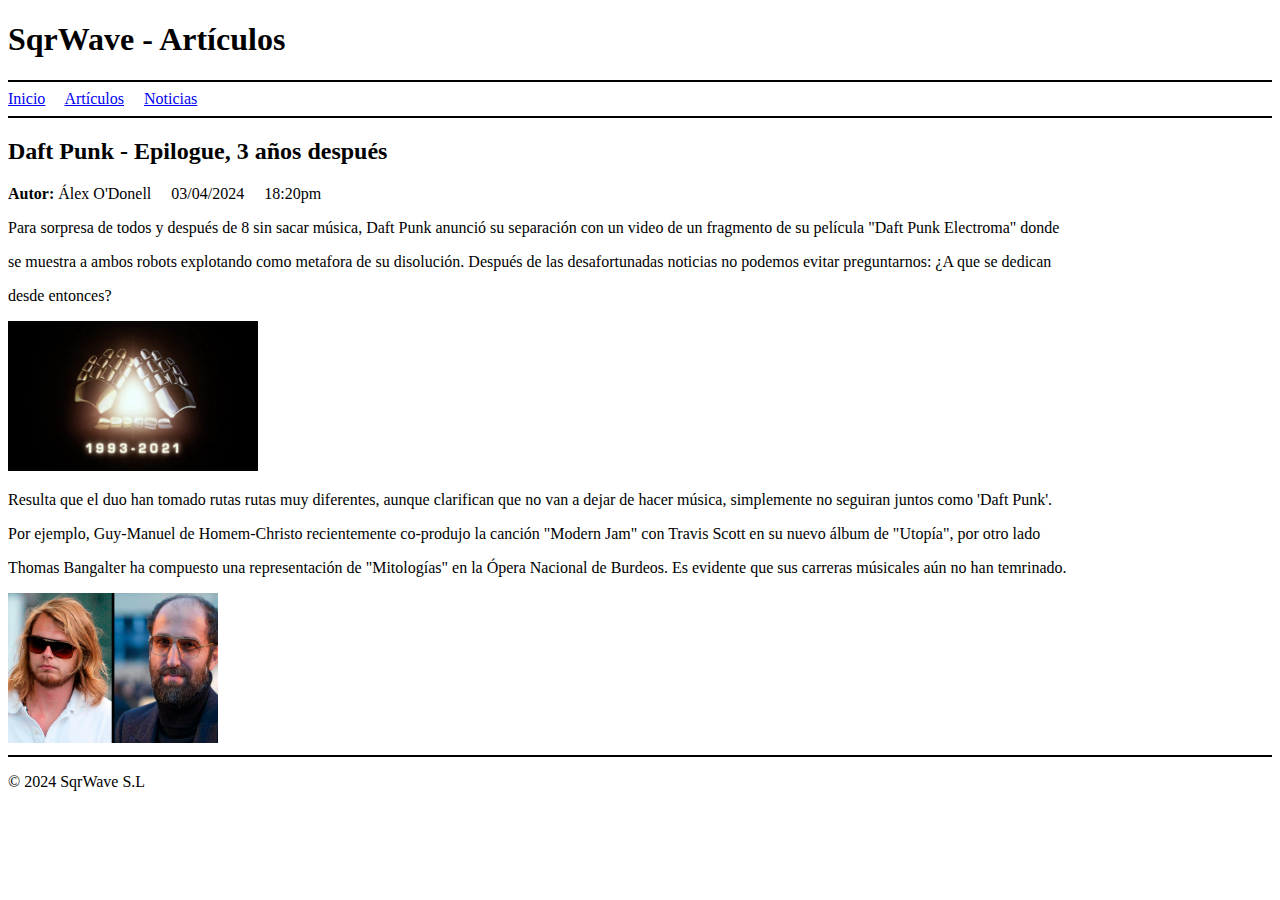
==== pages/articuloDP.html @ 83c9e693 "Añadido un portal de artículos WIP" ====
<!DOCTYPE html>
<html lang="es">

<head>
    <link rel="icon" type="image/favicon.ico" href="../images\favicon.ico">
    <!--<link rel="stylesheet" href="../styles/Estilo1.css">-->
    <meta charset="UTF-8">
    <meta name="viewport" content="width=device-width, initial-scale=1.0">
    <title>SqrWave - Artículos</title>
</head>

<body>
    <header>
        <h1>SqrWave - Artículos</h1>
        <hr width="" color="black">
        <nav>
            <a href="../index.html">Inicio</a>&nbsp;&nbsp;&nbsp;&nbsp;
            <a href="articulos.html">Artículos</a>&nbsp;&nbsp;&nbsp;&nbsp;
            <a href="noticias.html">Noticias</a>&nbsp;&nbsp;&nbsp;&nbsp;
            <!-- <a href="reseñas.html">Reseñas</a>&nbsp;&nbsp;&nbsp;&nbsp;
            <a href="foro.html">Foro</a> -->
        </nav>
        <hr width="" color="black">
    </header>
    <main>
        <article>
            <div>
                <h2>Daft Punk - Epilogue, 3 años después</h2>
            </div>
            <section>
                <p><strong>Autor:</strong> Álex
                    O'Donell&nbsp;&nbsp;&nbsp;&nbsp;&nbsp;03/04/2024&nbsp;&nbsp;&nbsp;&nbsp;&nbsp;18:20pm</p>
            </section>
            <p>Para sorpresa de todos y después de 8 sin sacar música, Daft Punk anunció su separación con un video de
                un fragmento de su película "Daft Punk Electroma" donde</p>
            <p>se muestra a ambos robots explotando como metafora de su disolución. Después de las desafortunadas
                noticias no podemos evitar preguntarnos: ¿A que se dedican</p>
            <p> desde entonces?</p>
            <section>
                <img width="250" height="150" title="Foto representando la separación del grupo"
                    alt="Foto representando la separación del grupo" src="../images/epilogue.jpg" />
            </section>
            <p>Resulta que el duo han tomado rutas rutas muy diferentes, aunque clarifican que no van a dejar de hacer música, simplemente no seguiran juntos como 'Daft Punk'.</p>
            <p>Por ejemplo, Guy-Manuel de Homem-Christo recientemente co-produjo la canción "Modern Jam" con Travis Scott en su nuevo álbum de "Utopía", por otro lado</p>
            <p>Thomas Bangalter ha compuesto una representación de "Mitologías" en la Ópera Nacional de Burdeos. Es evidente que sus carreras músicales aún no han temrinado.</p>
            <section><img width="210" height="150" title="" alt="" src="../images/duo.png" /></section>
        </article>
    </main>
    <footer>
        <hr width="" color="black">
        <p>&copy; 2024 SqrWave S.L</p>
    </footer>
</body>

</html>
---- styles/Estilo1.css ----
@font-face {
    font-family: 'Cascadia Code';
    src: url('/Newspaper/components/Cascadia Code Font/CascadiaCode.ttf') format('truetype');
  }
  
  body {
    font-family: 'Cascadia Code', 'Segoe UI', Tahoma, Geneva, Verdana, sans-serif; 
  }

header  {
color: rgb(101, 0, 121);
  }
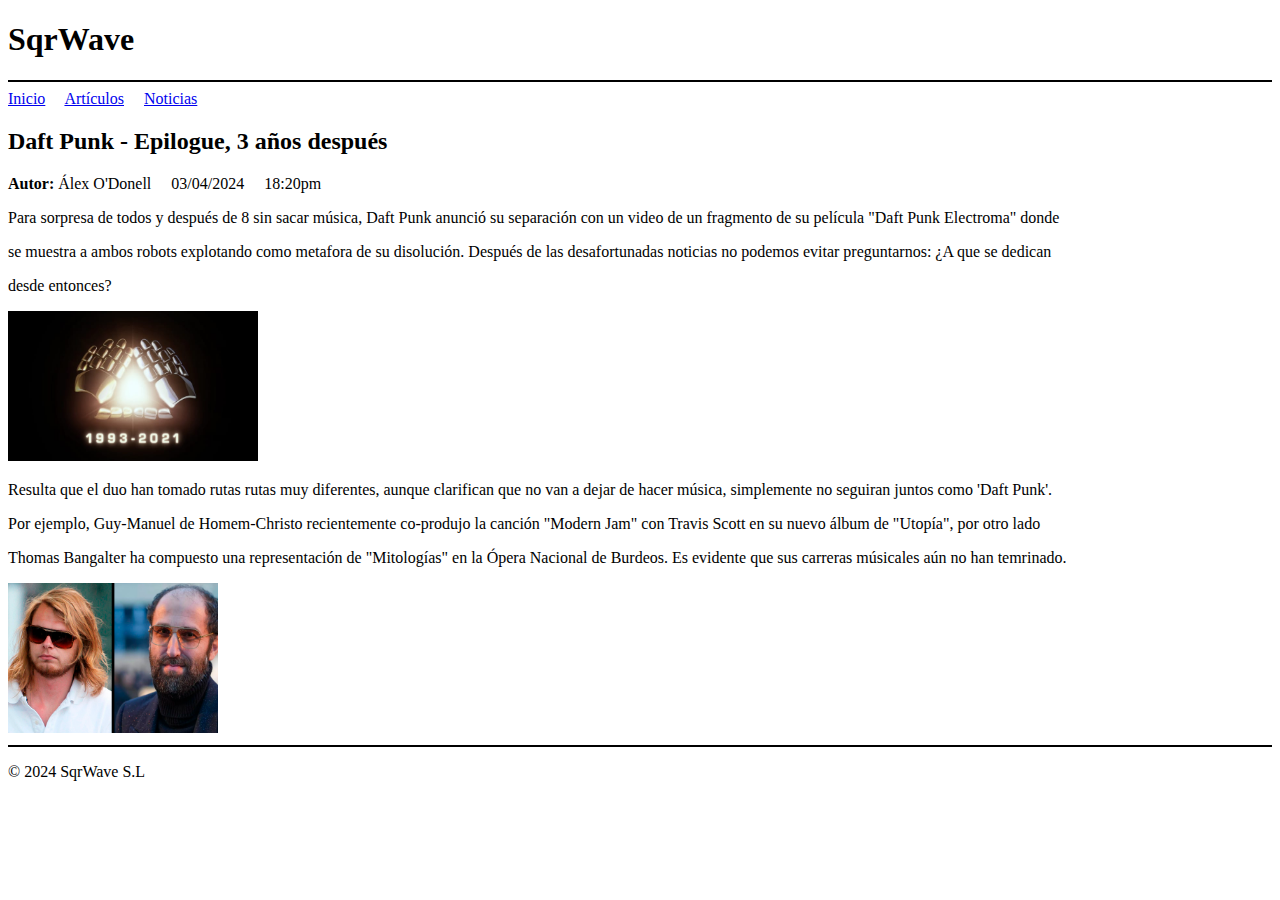
==== commit 528f71b0: "Portal de artículos sin CSS" ====
--- a/pages/articuloDP.html
+++ b/pages/articuloDP.html
@@ -11,7 +11,7 @@
 
 <body>
     <header>
-        <h1>SqrWave - Artículos</h1>
+        <h1>SqrWave</h1>
         <hr width="" color="black">
         <nav>
             <a href="../index.html">Inicio</a>&nbsp;&nbsp;&nbsp;&nbsp;
@@ -20,7 +20,7 @@
             <!-- <a href="reseñas.html">Reseñas</a>&nbsp;&nbsp;&nbsp;&nbsp;
             <a href="foro.html">Foro</a> -->
         </nav>
-        <hr width="" color="black">
+        </section>
     </header>
     <main>
         <article>
@@ -40,9 +40,12 @@
                 <img width="250" height="150" title="Foto representando la separación del grupo"
                     alt="Foto representando la separación del grupo" src="../images/epilogue.jpg" />
             </section>
-            <p>Resulta que el duo han tomado rutas rutas muy diferentes, aunque clarifican que no van a dejar de hacer música, simplemente no seguiran juntos como 'Daft Punk'.</p>
-            <p>Por ejemplo, Guy-Manuel de Homem-Christo recientemente co-produjo la canción "Modern Jam" con Travis Scott en su nuevo álbum de "Utopía", por otro lado</p>
-            <p>Thomas Bangalter ha compuesto una representación de "Mitologías" en la Ópera Nacional de Burdeos. Es evidente que sus carreras músicales aún no han temrinado.</p>
+            <p>Resulta que el duo han tomado rutas rutas muy diferentes, aunque clarifican que no van a dejar de hacer
+                música, simplemente no seguiran juntos como 'Daft Punk'.</p>
+            <p>Por ejemplo, Guy-Manuel de Homem-Christo recientemente co-produjo la canción "Modern Jam" con Travis
+                Scott en su nuevo álbum de "Utopía", por otro lado</p>
+            <p>Thomas Bangalter ha compuesto una representación de "Mitologías" en la Ópera Nacional de Burdeos. Es
+                evidente que sus carreras músicales aún no han temrinado.</p>
             <section><img width="210" height="150" title="" alt="" src="../images/duo.png" /></section>
         </article>
     </main>
--- a/styles/Estilo1.css
+++ b/styles/Estilo1.css
@@ -1,12 +1,12 @@
 @font-face {
-    font-family: 'Cascadia Code';
-    src: url('/Newspaper/components/Cascadia Code Font/CascadiaCode.ttf') format('truetype');
-  }
-  
-  body {
-    font-family: 'Cascadia Code', 'Segoe UI', Tahoma, Geneva, Verdana, sans-serif; 
-  }
+  font-family: 'Cascadia Code';
+  src: url('/Newspaper/components/Cascadia Code Font/CascadiaCode.ttf') format('truetype');
+}
 
-header  {
-color: rgb(101, 0, 121);
-  }+body {
+  font-family: 'Cascadia Code', 'Segoe UI', Tahoma, Geneva, Verdana, sans-serif;
+}
+
+header {
+  color: rgb(101, 0, 121);
+}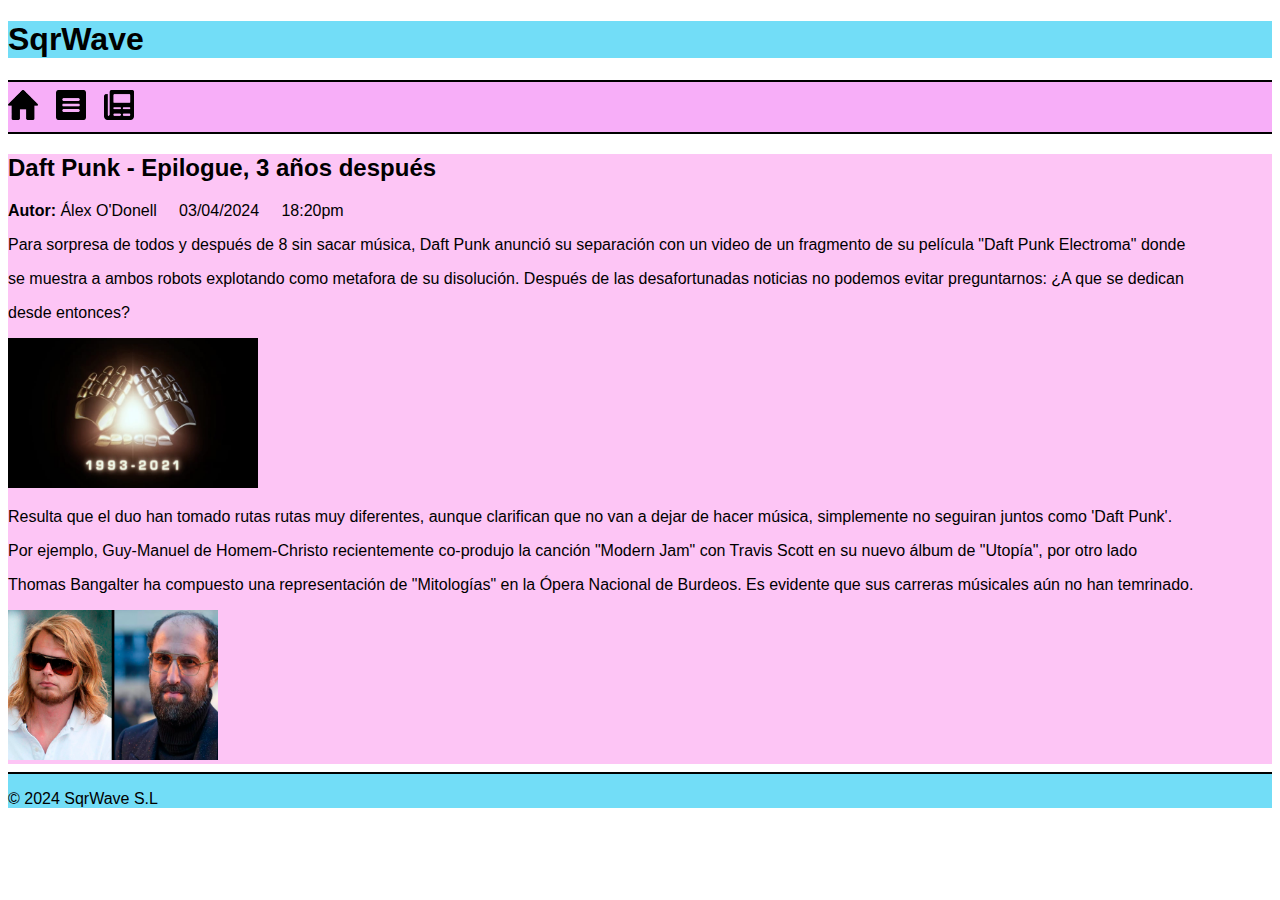
==== commit bbd152a8: "CSS, Estructura e Iconos" ====
--- a/pages/articuloDP.html
+++ b/pages/articuloDP.html
@@ -3,25 +3,27 @@
 
 <head>
     <link rel="icon" type="image/favicon.ico" href="../images\favicon.ico">
-    <!--<link rel="stylesheet" href="../styles/Estilo1.css">-->
+    <link rel="stylesheet" href="../styles/Estilo1.css">
     <meta charset="UTF-8">
     <meta name="viewport" content="width=device-width, initial-scale=1.0">
     <title>SqrWave - Artículos</title>
 </head>
 
+<header>
+    <h1>SqrWave</h1>
+</header>
+
 <body>
-    <header>
-        <h1>SqrWave</h1>
-        <hr width="" color="black">
-        <nav>
-            <a href="../index.html">Inicio</a>&nbsp;&nbsp;&nbsp;&nbsp;
-            <a href="articulos.html">Artículos</a>&nbsp;&nbsp;&nbsp;&nbsp;
-            <a href="noticias.html">Noticias</a>&nbsp;&nbsp;&nbsp;&nbsp;
-            <!-- <a href="reseñas.html">Reseñas</a>&nbsp;&nbsp;&nbsp;&nbsp;
-            <a href="foro.html">Foro</a> -->
-        </nav>
-        </section>
-    </header>
+    <nav>
+        <hr color="black">
+        <a href="../index.html"><img src="../images/inicio.png" width="30" height="30"></a>&nbsp;&nbsp;&nbsp;
+        <a href="articulos.html"><img src="../images/articulos.png" width="30" height="30"></a>&nbsp;&nbsp;&nbsp;
+        <a href="noticias.html"><img src="../images/noticias.png" width="30" height="30"></a>&nbsp;&nbsp;&nbsp;
+        <!-- <a href="reseñas.html">Reseñas</a>&nbsp;&nbsp;&nbsp;&nbsp;
+                <a href="foro.html">Foro</a> -->
+        <!--Uso la etiqueta &nbsp; para separar cada hipervínculo puesto que aún no sabemos css-->
+        <hr color="black">
+    </nav>
     <main>
         <article>
             <div>
@@ -49,10 +51,10 @@
             <section><img width="210" height="150" title="" alt="" src="../images/duo.png" /></section>
         </article>
     </main>
-    <footer>
-        <hr width="" color="black">
-        <p>&copy; 2024 SqrWave S.L</p>
-    </footer>
 </body>
+<footer>
+    <hr width="" color="black">
+    <p>&copy; 2024 SqrWave S.L</p>
+</footer>
 
 </html>--- a/styles/Estilo1.css
+++ b/styles/Estilo1.css
@@ -5,8 +5,26 @@
 
 body {
   font-family: 'Cascadia Code', 'Segoe UI', Tahoma, Geneva, Verdana, sans-serif;
+
+}
+
+main {
+  background-color: #FDC5F5;
 }
 
 header {
-  color: rgb(101, 0, 121);
+  color: black;
+  background-color: #72DDF7;
+}
+
+nav {
+  background-color: #F7AEF8;
+}
+
+aside {
+  background-color: #F7AEF8;
+}
+
+footer {
+  background-color: #72DDF7;
 }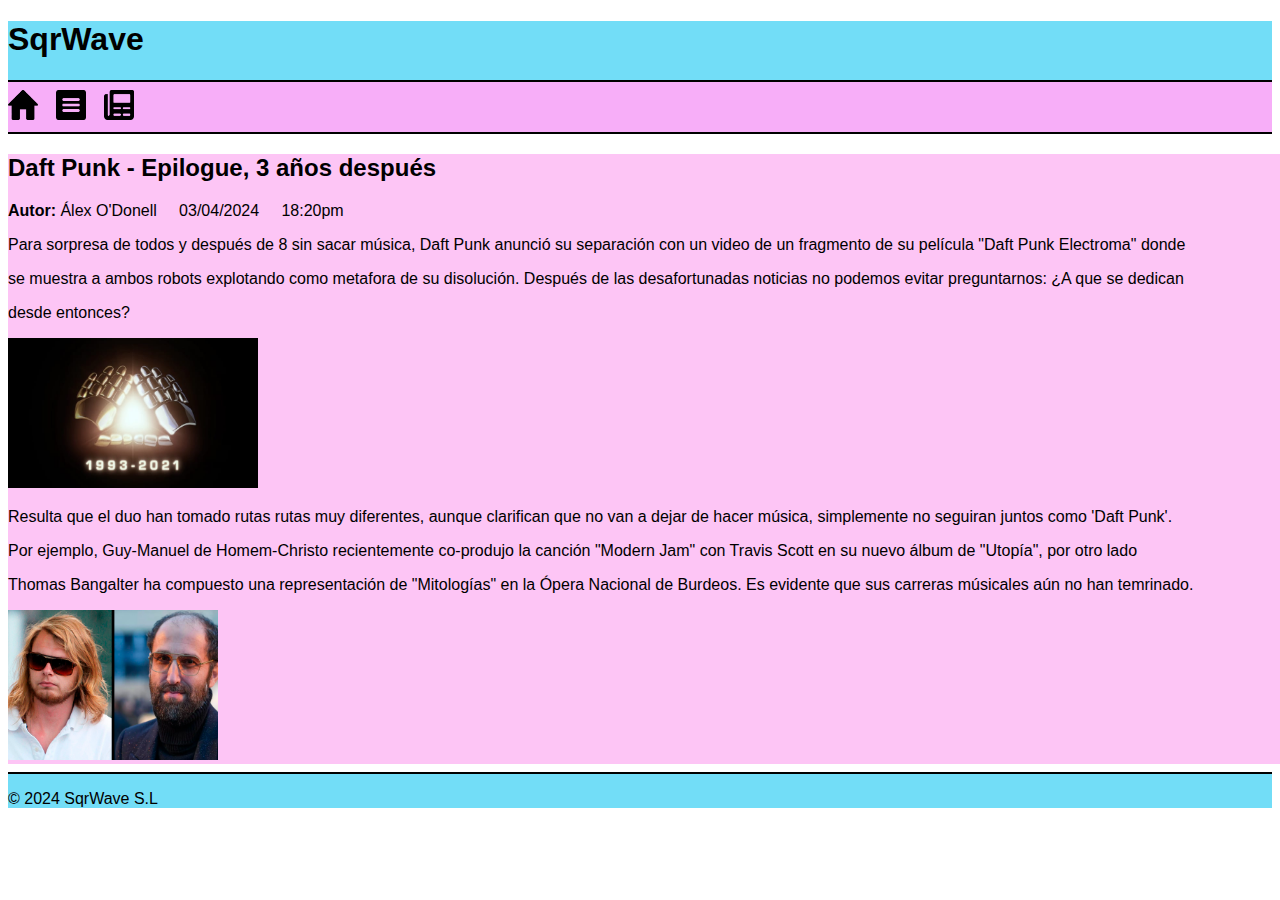
==== commit a16115fd: "Reestructurada la web y el CSS" ====
--- a/pages/articuloDP.html
+++ b/pages/articuloDP.html
@@ -11,46 +11,50 @@
 
 <header>
     <h1>SqrWave</h1>
-</header>
-
-<body>
     <nav>
         <hr color="black">
         <a href="../index.html"><img src="../images/inicio.png" width="30" height="30"></a>&nbsp;&nbsp;&nbsp;
         <a href="articulos.html"><img src="../images/articulos.png" width="30" height="30"></a>&nbsp;&nbsp;&nbsp;
         <a href="noticias.html"><img src="../images/noticias.png" width="30" height="30"></a>&nbsp;&nbsp;&nbsp;
         <!-- <a href="reseñas.html">Reseñas</a>&nbsp;&nbsp;&nbsp;&nbsp;
-                <a href="foro.html">Foro</a> -->
+                    <a href="foro.html">Foro</a> -->
         <!--Uso la etiqueta &nbsp; para separar cada hipervínculo puesto que aún no sabemos css-->
         <hr color="black">
     </nav>
-    <main>
-        <article>
-            <div>
-                <h2>Daft Punk - Epilogue, 3 años después</h2>
-            </div>
-            <section>
-                <p><strong>Autor:</strong> Álex
-                    O'Donell&nbsp;&nbsp;&nbsp;&nbsp;&nbsp;03/04/2024&nbsp;&nbsp;&nbsp;&nbsp;&nbsp;18:20pm</p>
-            </section>
-            <p>Para sorpresa de todos y después de 8 sin sacar música, Daft Punk anunció su separación con un video de
-                un fragmento de su película "Daft Punk Electroma" donde</p>
-            <p>se muestra a ambos robots explotando como metafora de su disolución. Después de las desafortunadas
-                noticias no podemos evitar preguntarnos: ¿A que se dedican</p>
-            <p> desde entonces?</p>
-            <section>
-                <img width="250" height="150" title="Foto representando la separación del grupo"
-                    alt="Foto representando la separación del grupo" src="../images/epilogue.jpg" />
-            </section>
-            <p>Resulta que el duo han tomado rutas rutas muy diferentes, aunque clarifican que no van a dejar de hacer
-                música, simplemente no seguiran juntos como 'Daft Punk'.</p>
-            <p>Por ejemplo, Guy-Manuel de Homem-Christo recientemente co-produjo la canción "Modern Jam" con Travis
-                Scott en su nuevo álbum de "Utopía", por otro lado</p>
-            <p>Thomas Bangalter ha compuesto una representación de "Mitologías" en la Ópera Nacional de Burdeos. Es
-                evidente que sus carreras músicales aún no han temrinado.</p>
-            <section><img width="210" height="150" title="" alt="" src="../images/duo.png" /></section>
-        </article>
-    </main>
+</header>
+
+<body>
+    <section class="pagina">
+        <main>
+            <article>
+                <div>
+                    <h2>Daft Punk - Epilogue, 3 años después</h2>
+                </div>
+                <section>
+                    <p><strong>Autor:</strong> Álex
+                        O'Donell&nbsp;&nbsp;&nbsp;&nbsp;&nbsp;03/04/2024&nbsp;&nbsp;&nbsp;&nbsp;&nbsp;18:20pm</p>
+                </section>
+                <p>Para sorpresa de todos y después de 8 sin sacar música, Daft Punk anunció su separación con un video
+                    de
+                    un fragmento de su película "Daft Punk Electroma" donde</p>
+                <p>se muestra a ambos robots explotando como metafora de su disolución. Después de las desafortunadas
+                    noticias no podemos evitar preguntarnos: ¿A que se dedican</p>
+                <p> desde entonces?</p>
+                <section>
+                    <img width="250" height="150" title="Foto representando la separación del grupo"
+                        alt="Foto representando la separación del grupo" src="../images/epilogue.jpg" />
+                </section>
+                <p>Resulta que el duo han tomado rutas rutas muy diferentes, aunque clarifican que no van a dejar de
+                    hacer
+                    música, simplemente no seguiran juntos como 'Daft Punk'.</p>
+                <p>Por ejemplo, Guy-Manuel de Homem-Christo recientemente co-produjo la canción "Modern Jam" con Travis
+                    Scott en su nuevo álbum de "Utopía", por otro lado</p>
+                <p>Thomas Bangalter ha compuesto una representación de "Mitologías" en la Ópera Nacional de Burdeos. Es
+                    evidente que sus carreras músicales aún no han temrinado.</p>
+                <section><img width="210" height="150" title="" alt="" src="../images/duo.png" /></section>
+            </article>
+        </main>
+    </section>
 </body>
 <footer>
     <hr width="" color="black">
--- a/styles/Estilo1.css
+++ b/styles/Estilo1.css
@@ -5,7 +5,6 @@
 
 body {
   font-family: 'Cascadia Code', 'Segoe UI', Tahoma, Geneva, Verdana, sans-serif;
-
 }
 
 main {
@@ -19,12 +18,25 @@
 
 nav {
   background-color: #F7AEF8;
+
 }
 
 aside {
   background-color: #F7AEF8;
+  float: right;
+  width: 244px;
 }
 
 footer {
   background-color: #72DDF7;
+}
+
+.fotos {
+  border: 2px solid;
+  color: black;
+}
+
+.pagina {
+  width: 1600px;
+  margin: auto;
 }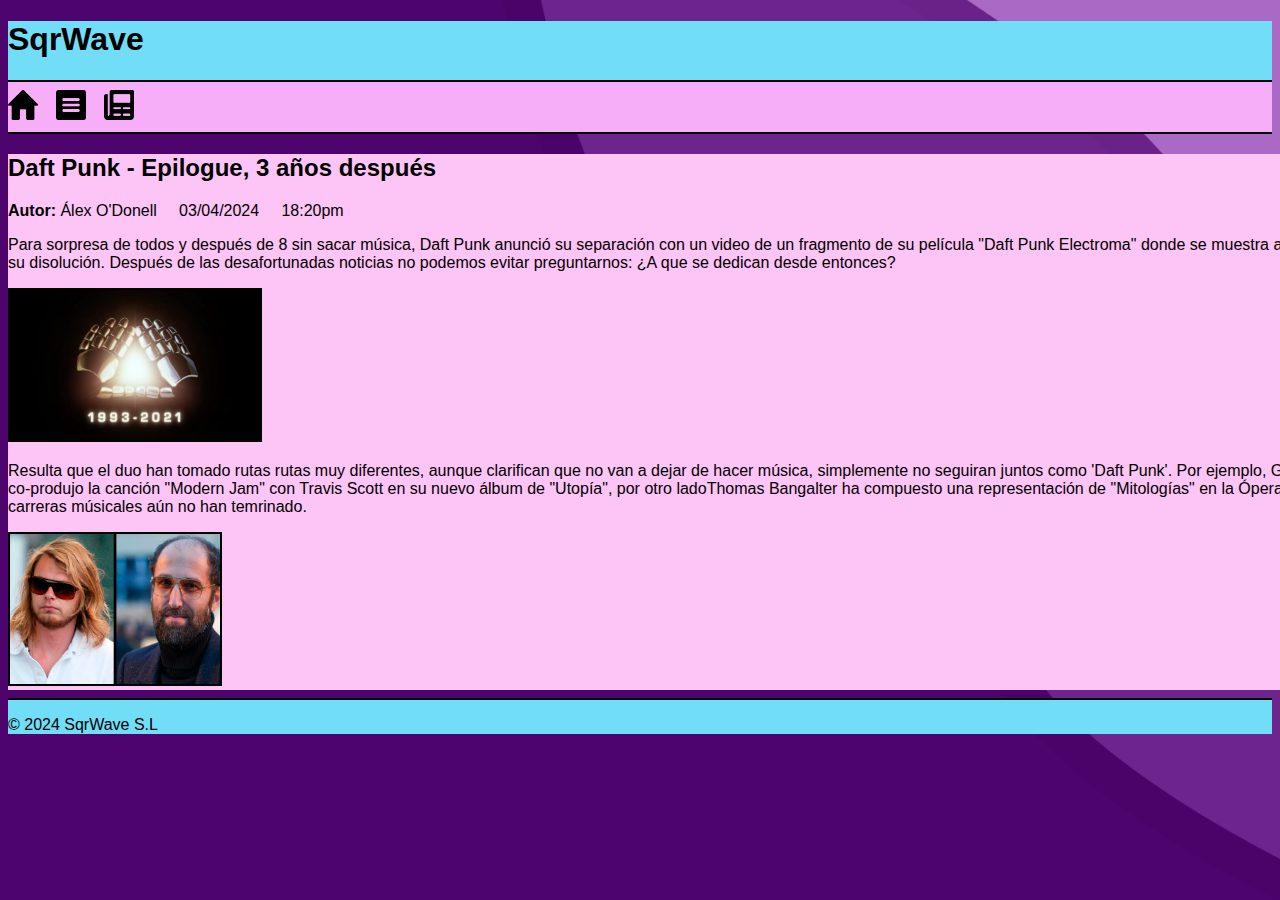
==== commit 852a9621: "Aplicada reestructura al resto de webs" ====
--- a/pages/articuloDP.html
+++ b/pages/articuloDP.html
@@ -6,7 +6,7 @@
     <link rel="stylesheet" href="../styles/Estilo1.css">
     <meta charset="UTF-8">
     <meta name="viewport" content="width=device-width, initial-scale=1.0">
-    <title>SqrWave - Artículos</title>
+    <title>SqrWave</title>
 </head>
 
 <header>
@@ -35,23 +35,20 @@
                         O'Donell&nbsp;&nbsp;&nbsp;&nbsp;&nbsp;03/04/2024&nbsp;&nbsp;&nbsp;&nbsp;&nbsp;18:20pm</p>
                 </section>
                 <p>Para sorpresa de todos y después de 8 sin sacar música, Daft Punk anunció su separación con un video
-                    de
-                    un fragmento de su película "Daft Punk Electroma" donde</p>
-                <p>se muestra a ambos robots explotando como metafora de su disolución. Después de las desafortunadas
-                    noticias no podemos evitar preguntarnos: ¿A que se dedican</p>
-                <p> desde entonces?</p>
+                    de un fragmento de su película "Daft Punk Electroma" donde se muestra a ambos robots explotando como
+                    metafora de su disolución. Después de las desafortunadas noticias no podemos evitar preguntarnos: ¿A
+                    que se dedican desde entonces?</p>
                 <section>
-                    <img width="250" height="150" title="Foto representando la separación del grupo"
+                    <img class="fotos" width="250" height="150" title="Foto representando la separación del grupo"
                         alt="Foto representando la separación del grupo" src="../images/epilogue.jpg" />
                 </section>
                 <p>Resulta que el duo han tomado rutas rutas muy diferentes, aunque clarifican que no van a dejar de
-                    hacer
-                    música, simplemente no seguiran juntos como 'Daft Punk'.</p>
-                <p>Por ejemplo, Guy-Manuel de Homem-Christo recientemente co-produjo la canción "Modern Jam" con Travis
-                    Scott en su nuevo álbum de "Utopía", por otro lado</p>
-                <p>Thomas Bangalter ha compuesto una representación de "Mitologías" en la Ópera Nacional de Burdeos. Es
-                    evidente que sus carreras músicales aún no han temrinado.</p>
-                <section><img width="210" height="150" title="" alt="" src="../images/duo.png" /></section>
+                    hacer música, simplemente no seguiran juntos como 'Daft Punk'. Por ejemplo, Guy-Manuel de
+                    Homem-Christo recientemente co-produjo la canción "Modern Jam" con Travis Scott en su nuevo álbum de
+                    "Utopía", por otro ladoThomas Bangalter ha compuesto una representación de "Mitologías" en la Ópera
+                    Nacional de Burdeos. Esevidente que sus carreras músicales aún no han temrinado.</p>
+                <section><img class="fotos" width="210" height="150" title="" alt="" src="../images/duo.png" />
+                </section>
             </article>
         </main>
     </section>
--- a/styles/Estilo1.css
+++ b/styles/Estilo1.css
@@ -5,6 +5,13 @@
 
 body {
   font-family: 'Cascadia Code', 'Segoe UI', Tahoma, Geneva, Verdana, sans-serif;
+
+  background-image: url('../images/fondo.jpg');
+
+  background-size: cover;
+
+  background-attachment: fixed;
+
 }
 
 main {
@@ -29,6 +36,7 @@
 
 footer {
   background-color: #72DDF7;
+
 }
 
 .fotos {
@@ -39,4 +47,4 @@
 .pagina {
   width: 1600px;
   margin: auto;
-}+}
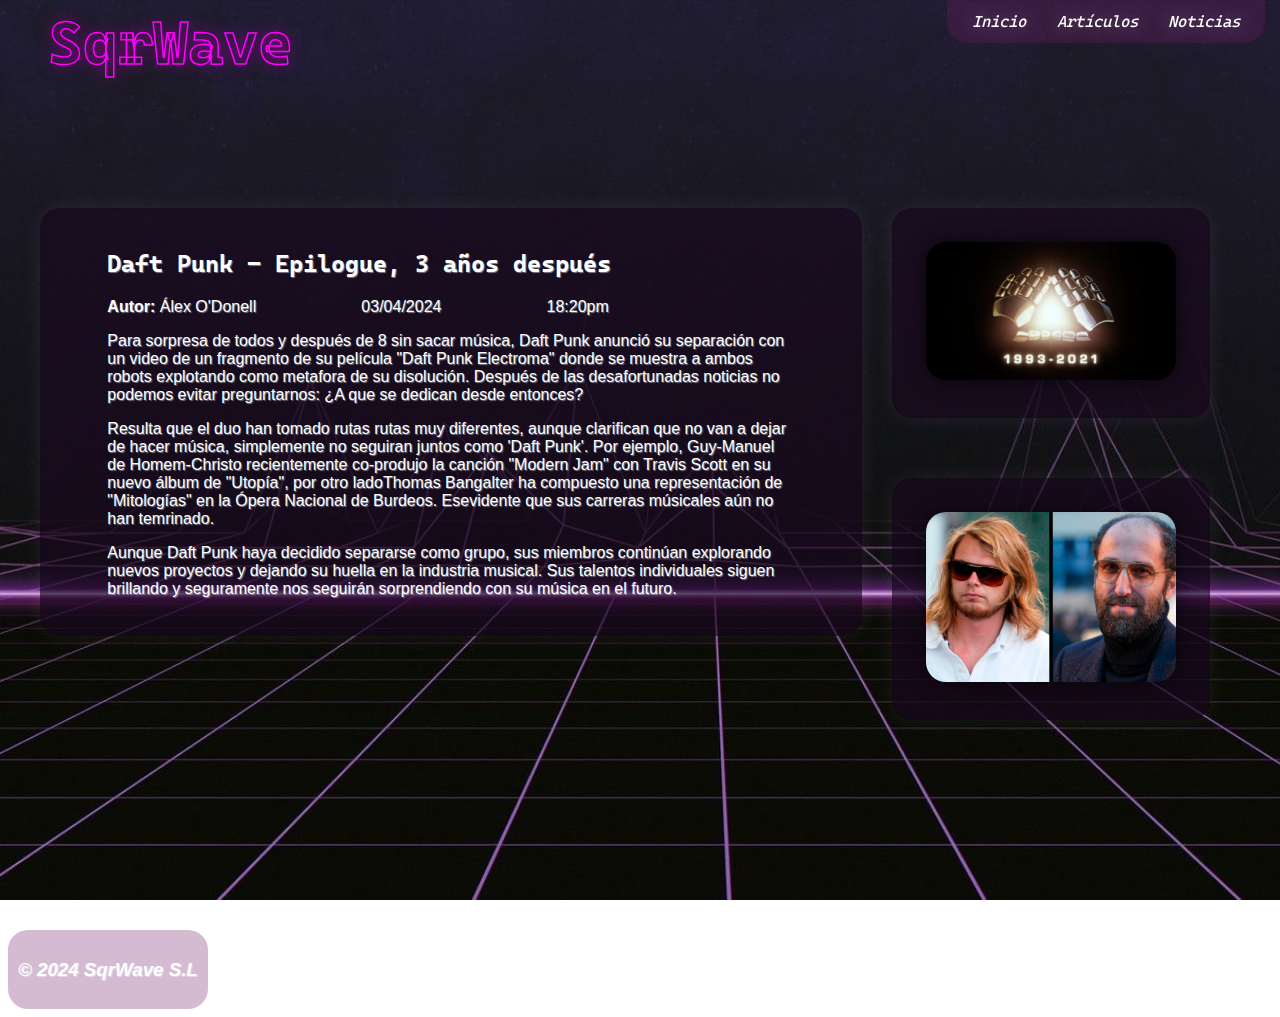
==== commit 0ae21dca: "Commit de pequeños retoques finales" ====
--- a/pages/articuloDP.html
+++ b/pages/articuloDP.html
@@ -1,61 +1,68 @@
-<!DOCTYPE html>
-<html lang="es">
-
-<head>
-    <link rel="icon" type="image/favicon.ico" href="../images\favicon.ico">
-    <link rel="stylesheet" href="../styles/Estilo1.css">
-    <meta charset="UTF-8">
-    <meta name="viewport" content="width=device-width, initial-scale=1.0">
-    <title>SqrWave</title>
-</head>
-
-<header>
-    <h1>SqrWave</h1>
-    <nav>
-        <hr color="black">
-        <a href="../index.html"><img src="../images/inicio.png" width="30" height="30"></a>&nbsp;&nbsp;&nbsp;
-        <a href="articulos.html"><img src="../images/articulos.png" width="30" height="30"></a>&nbsp;&nbsp;&nbsp;
-        <a href="noticias.html"><img src="../images/noticias.png" width="30" height="30"></a>&nbsp;&nbsp;&nbsp;
-        <!-- <a href="reseñas.html">Reseñas</a>&nbsp;&nbsp;&nbsp;&nbsp;
-                    <a href="foro.html">Foro</a> -->
-        <!--Uso la etiqueta &nbsp; para separar cada hipervínculo puesto que aún no sabemos css-->
-        <hr color="black">
-    </nav>
-</header>
-
-<body>
-    <section class="pagina">
-        <main>
-            <article>
-                <div>
-                    <h2>Daft Punk - Epilogue, 3 años después</h2>
-                </div>
-                <section>
-                    <p><strong>Autor:</strong> Álex
-                        O'Donell&nbsp;&nbsp;&nbsp;&nbsp;&nbsp;03/04/2024&nbsp;&nbsp;&nbsp;&nbsp;&nbsp;18:20pm</p>
-                </section>
-                <p>Para sorpresa de todos y después de 8 sin sacar música, Daft Punk anunció su separación con un video
-                    de un fragmento de su película "Daft Punk Electroma" donde se muestra a ambos robots explotando como
-                    metafora de su disolución. Después de las desafortunadas noticias no podemos evitar preguntarnos: ¿A
-                    que se dedican desde entonces?</p>
-                <section>
-                    <img class="fotos" width="250" height="150" title="Foto representando la separación del grupo"
-                        alt="Foto representando la separación del grupo" src="../images/epilogue.jpg" />
-                </section>
-                <p>Resulta que el duo han tomado rutas rutas muy diferentes, aunque clarifican que no van a dejar de
-                    hacer música, simplemente no seguiran juntos como 'Daft Punk'. Por ejemplo, Guy-Manuel de
-                    Homem-Christo recientemente co-produjo la canción "Modern Jam" con Travis Scott en su nuevo álbum de
-                    "Utopía", por otro ladoThomas Bangalter ha compuesto una representación de "Mitologías" en la Ópera
-                    Nacional de Burdeos. Esevidente que sus carreras músicales aún no han temrinado.</p>
-                <section><img class="fotos" width="210" height="150" title="" alt="" src="../images/duo.png" />
-                </section>
-            </article>
-        </main>
-    </section>
-</body>
-<footer>
-    <hr width="" color="black">
-    <p>&copy; 2024 SqrWave S.L</p>
-</footer>
-
+<!DOCTYPE html>
+<html lang="es">
+
+<head>
+    <link rel="icon" type="image/favicon.ico" href="../images\favicon.ico">
+    <link rel="stylesheet" href="../styles/Estilo1.css">
+    <meta charset="UTF-8">
+    <meta name="viewport" content="width=device-width, initial-scale=1.0">
+    <title>SqrWave</title>
+</head>
+
+<header>
+    <section class="cabeceraTitle">
+        <h1 class="webTitle">SqrWave</h1>
+    </section>
+    <section class="cabeceraIcons">
+        <nav>
+            <a href="../index.html" class="icons">Inicio</a>
+            <a href="articulos.html" class="icons">Artículos</a>
+            <a href="noticias.html" class="icons">Noticias</a>
+        </nav>
+    </section>
+</header>
+
+<body>
+    <main class="paginaEscrito">
+        <!--Sección con el cuerpo del artículo-->
+        <article class="escrito">
+            <!--Titulo y autor del artículo-->
+            <h2 class="cabeceraEscrito">Daft Punk - Epilogue, 3 años después</h2>
+            <section class="autoria">
+                <p class="autorInfo"><strong>Autor:</strong> Álex O'Donell</p>
+                <p class="autorInfo">03/04/2024</p>
+                <p class="autorInfo">18:20pm</p>
+            </section>
+            <section>
+                <p>Para sorpresa de todos y después de 8 sin sacar música, Daft Punk anunció su separación con un video
+                    de un fragmento de su película "Daft Punk Electroma" donde se muestra a ambos robots explotando como
+                    metafora de su disolución. Después de las desafortunadas noticias no podemos evitar preguntarnos: ¿A
+                    que se dedican desde entonces?</p>
+                <p>Resulta que el duo han tomado rutas rutas muy diferentes, aunque clarifican que no van a dejar de
+                    hacer música, simplemente no seguiran juntos como 'Daft Punk'. Por ejemplo, Guy-Manuel de
+                    Homem-Christo recientemente co-produjo la canción "Modern Jam" con Travis Scott en su nuevo álbum de
+                    "Utopía", por otro ladoThomas Bangalter ha compuesto una representación de "Mitologías" en la Ópera
+                    Nacional de Burdeos. Esevidente que sus carreras músicales aún no han temrinado.</p>
+                <p>Aunque Daft Punk haya decidido separarse como grupo, sus miembros continúan explorando
+                    nuevos proyectos y dejando su huella en la industria musical. Sus talentos individuales siguen
+                    brillando y seguramente nos seguirán sorprendiendo con su música en el futuro.</p>
+            </section>
+        </article>
+        <!--Sección con las fotos y videos referentes al artículo-->
+        <aside class="ContenedorMultimedia">
+            <section class="multimedia">
+                <img class="fotosZoom DosCincoxUnoCinco" title="Foto representando la separación del grupo"
+                    alt="Foto representando la separación del grupo" src="../images/epilogue.jpg" />
+            </section>
+            <section class="multimedia">
+                <img class="fotosZoom DosCincoxUnoCinco" title="Foto de los integrantes" alt="Foto de los integrantes"
+                    src="../images/duo.png" />
+            </section>
+        </aside>
+    </main>
+    <footer>
+        <h3>&copy; 2024 SqrWave S.L</h3>
+    </footer>
+</body>
+
 </html>--- a/styles/Estilo1.css
+++ b/styles/Estilo1.css
@@ -1,50 +1,232 @@
-@font-face {
-  font-family: 'Cascadia Code';
-  src: url('/Newspaper/components/Cascadia Code Font/CascadiaCode.ttf') format('truetype');
-}
-
-body {
-  font-family: 'Cascadia Code', 'Segoe UI', Tahoma, Geneva, Verdana, sans-serif;
-
-  background-image: url('../images/fondo.jpg');
-
-  background-size: cover;
-
-  background-attachment: fixed;
-
-}
-
-main {
-  background-color: #FDC5F5;
-}
-
-header {
-  color: black;
-  background-color: #72DDF7;
-}
-
-nav {
-  background-color: #F7AEF8;
-
-}
-
-aside {
-  background-color: #F7AEF8;
-  float: right;
-  width: 244px;
-}
-
-footer {
-  background-color: #72DDF7;
-
-}
-
-.fotos {
-  border: 2px solid;
-  color: black;
-}
-
-.pagina {
-  width: 1600px;
-  margin: auto;
-}
+@font-face {
+  font-family: 'CustomFont';
+  src: url('../components/Cascadia Code Font/CascadiaCode.ttf');
+}
+
+body {
+  font-family: 'Trebuchet MS', 'Lucida Sans Unicode', 'Lucida Grande', 'Lucida Sans', Arial, sans-serif;
+  background-image: url('../images/fondo2.jpg');
+  background-size: cover;
+  background-attachment: fixed;
+  color: white;
+  text-shadow: 1px 1px 1px #ffffff73;
+}
+
+main {
+  width: 1200px;
+  margin: 100px auto 0;
+  top: 0;
+}
+
+.paginaEscrito {
+  justify-content: space-between;
+  display: flex;
+}
+
+.pagina,
+.escrito {
+  background-color: #19081fa1;
+  border: rgba(25, 8, 31, 0.03) 2px solid;
+  box-shadow: 0 0 20px rgba(255, 255, 255, 0.074);
+  padding: 20px;
+  border-radius: 20px;
+  margin-top: 30px;
+}
+
+.escrito {
+  width: 750px;
+  width: fit-content;
+  height: fit-content;
+}
+
+.escaparate {
+  margin-top: 40px;
+  display: flex;
+  justify-content: center;
+}
+
+.titulos {
+  font-family: 'CustomFont';
+  font-size: 30px;
+  font-weight: bold;
+  text-align: center;
+  color: rgba(255, 255, 255, 0);
+  -webkit-text-stroke: 1px rgb(255, 0, 255);
+  text-shadow: 0px 0px 15px rgba(146, 0, 146, 0.718);
+}
+
+.webTitle {
+  font-family: 'CustomFont';
+  font-size: 60px;
+  font-weight: bold;
+  margin: 0;
+  color: rgba(255, 255, 255, 0);
+  -webkit-text-stroke: 1.5px rgb(255, 0, 255);
+  text-shadow: 0px 0px 15px rgba(146, 0, 146, 0.718);
+}
+
+.cabeceraEscrito {
+  font-family: 'CustomFont';
+}
+
+.cabeceraTitle {
+  top: 0;
+  margin-left: 40px;
+  margin-right: 40px;
+}
+
+.cabeceraIcons {
+  z-index: 1;
+  padding: 10px;
+  top: 0;
+  position: fixed;
+  right: 15px;
+  border-bottom-left-radius: 20px;
+  border-bottom-right-radius: 20px;
+  background-color: rgba(116, 29, 102, 0.302);
+  border: rgba(25, 8, 31, 0.03) 2px solid;
+}
+
+a {
+  text-decoration: none;
+  text-shadow: none;
+  color: rgb(255, 0, 255);
+}
+
+.cabeceraEscrito,
+p {
+  padding-left: 1.2cm;
+  padding-right: 1.2cm;
+}
+
+.icons {
+  font-family: 'CustomFont';
+  margin-right: 13px;
+  margin-left: 13px;
+  text-decoration: none;
+  color: white;
+  text-shadow: 0px 0px 20px rgba(255, 255, 255, 0.434);
+  font-style: italic;
+  transition: transform 0.4s ease-in-out;
+}
+
+.icons:hover {
+  transform: scale(1.15);
+  color: rgb(255, 0, 255);
+}
+
+footer {
+  background-color: rgba(116, 29, 102, 0.302);
+  border-radius: 20px;
+  bottom: 0;
+  left: 10px;
+  margin-top: 180px;
+  padding: 10px;
+  display: inline-block;
+  text-shadow: 1px 1px 1px #ffffff73;
+  font-style: italic;
+}
+
+.contenedorFotos {
+  border-radius: 20px;
+  padding: 25px;
+  text-align: center;
+}
+
+.fotos {
+  height: 150px;
+  width: 150px;
+}
+
+.videos,
+.fotos,
+.fotosZoom {
+  color: black;
+  margin: 12px;
+  border-radius: 20px;
+  box-shadow: 0 0 20px rgb(0, 0, 0, 0.6);
+  transition: transform 0.4s ease-in-out;
+}
+
+.fotos:hover {
+  transform: scale(1.15);
+}
+
+.fotosZoom:hover {
+  transform: scale(1.5);
+  cursor: zoom-in;
+}
+
+.multimedia {
+  background-color: #19081fa1;
+  border: rgba(25, 8, 31, 0.03) 2px solid;
+  box-shadow: 0 0 20px rgba(255, 255, 255, 0.074);
+  padding: 20px;
+  border-radius: 20px;
+  margin: 30px;
+  width: fit-content;
+  height: fit-content;
+  display: inline-block;
+}
+
+.ContenedorMultimedia {
+  flex-direction: column;
+  width: fit-content;
+  height: fit-content;
+  display: flex;
+}
+
+#contenedorColumnas {
+  display: flex;
+  justify-content: space-between;
+  margin-top: 40px;
+}
+
+#ColumnaArt,
+#ColumnaNot {
+  width: 400px;
+  padding: 20px;
+  border-radius: 20px;
+  display: flex;
+  flex-direction: column;
+  align-items: center;
+  text-align: center;
+  background-color: rgba(25, 8, 31, 0.631);
+  border: rgba(25, 8, 31, 0.03) 2px solid;
+  box-shadow: 0 0 20px rgba(255, 255, 255, 0.074);
+}
+
+.contenedorClick {
+  margin-left: 30px;
+  margin-right: 30px;
+  height: 216px;
+  width: 410px;
+  display: flex;
+  flex-direction: row;
+  justify-content: center;
+  align-items: center;
+}
+
+.caption {
+  text-align: center;
+  padding-left: 0;
+  padding-right: 0;
+}
+
+.autorInfo {
+  margin-right: 10px;
+  display: inline;
+}
+
+.fotoDosporDos {
+  height: 200px;
+}
+
+.DosCincoxUnoCinco {
+  width: 250px;
+}
+
+iframe {
+  width: 360px;
+  height: 200px;
+}